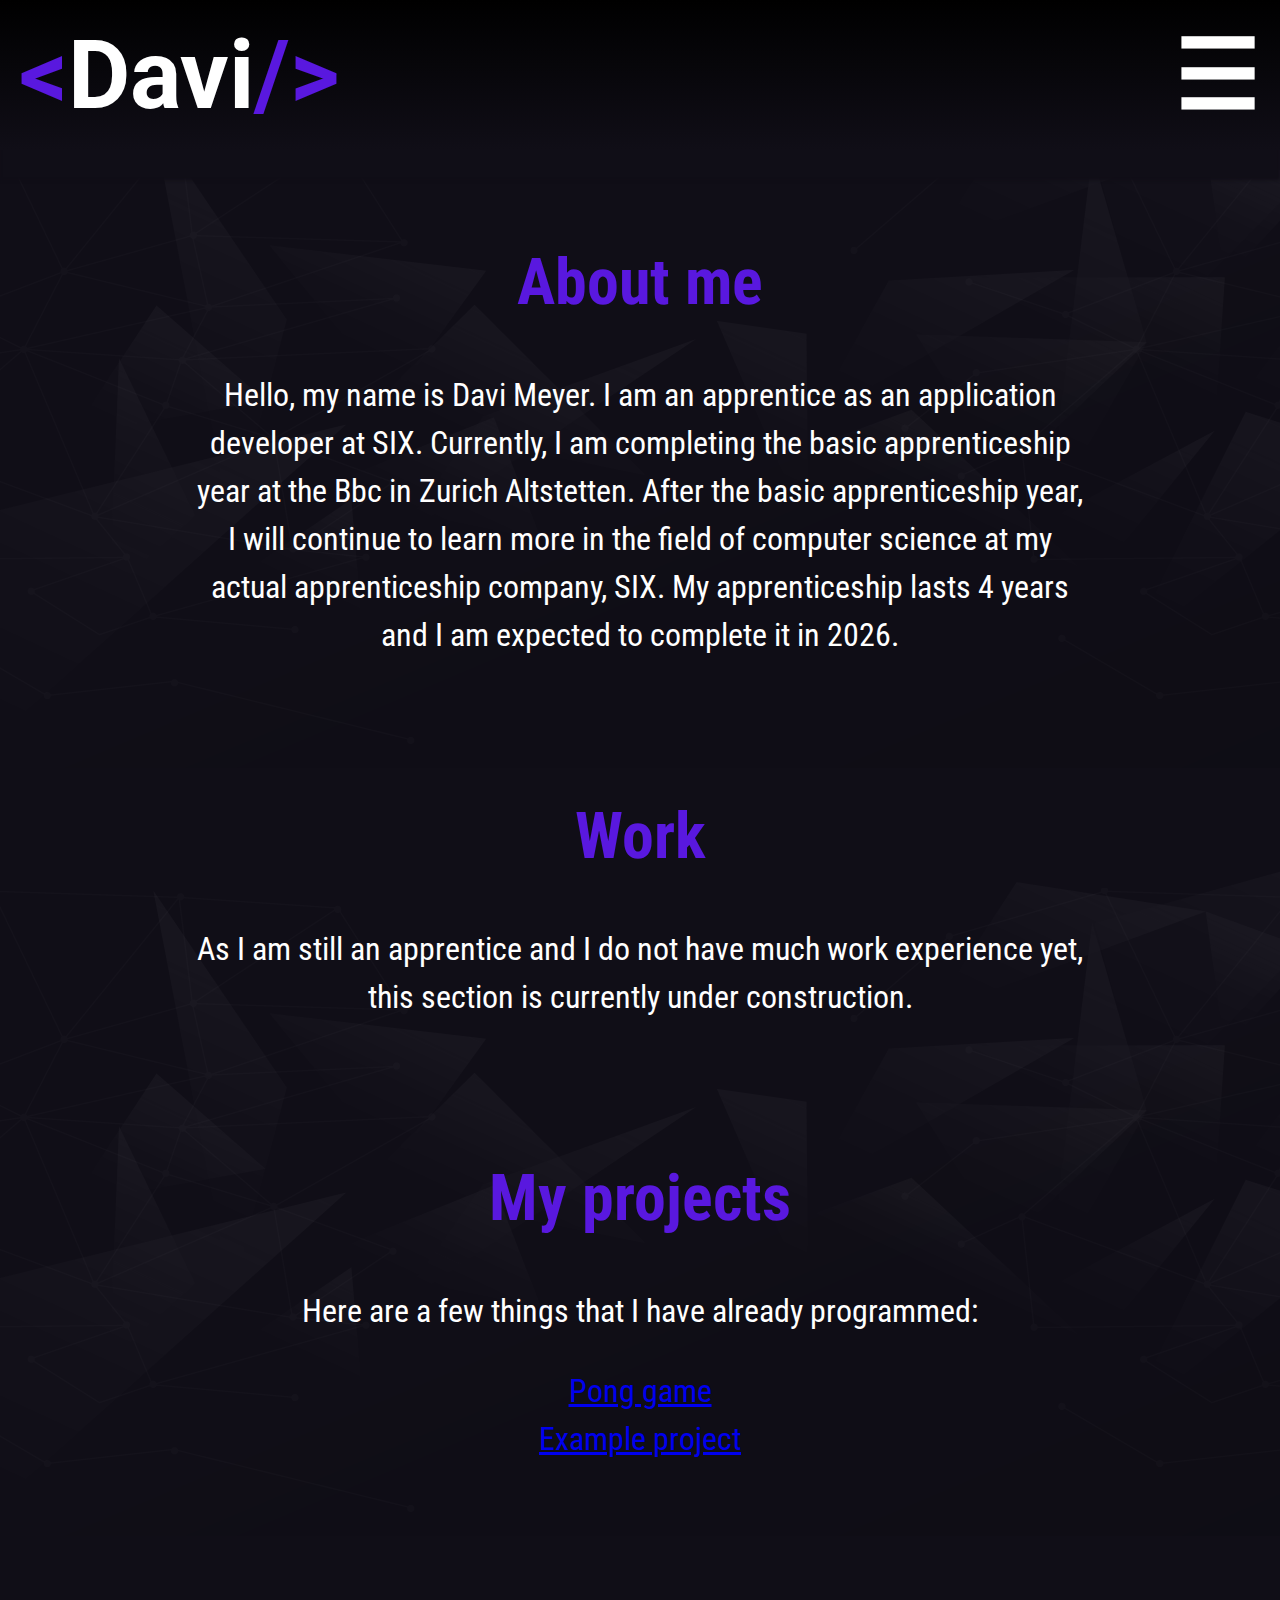
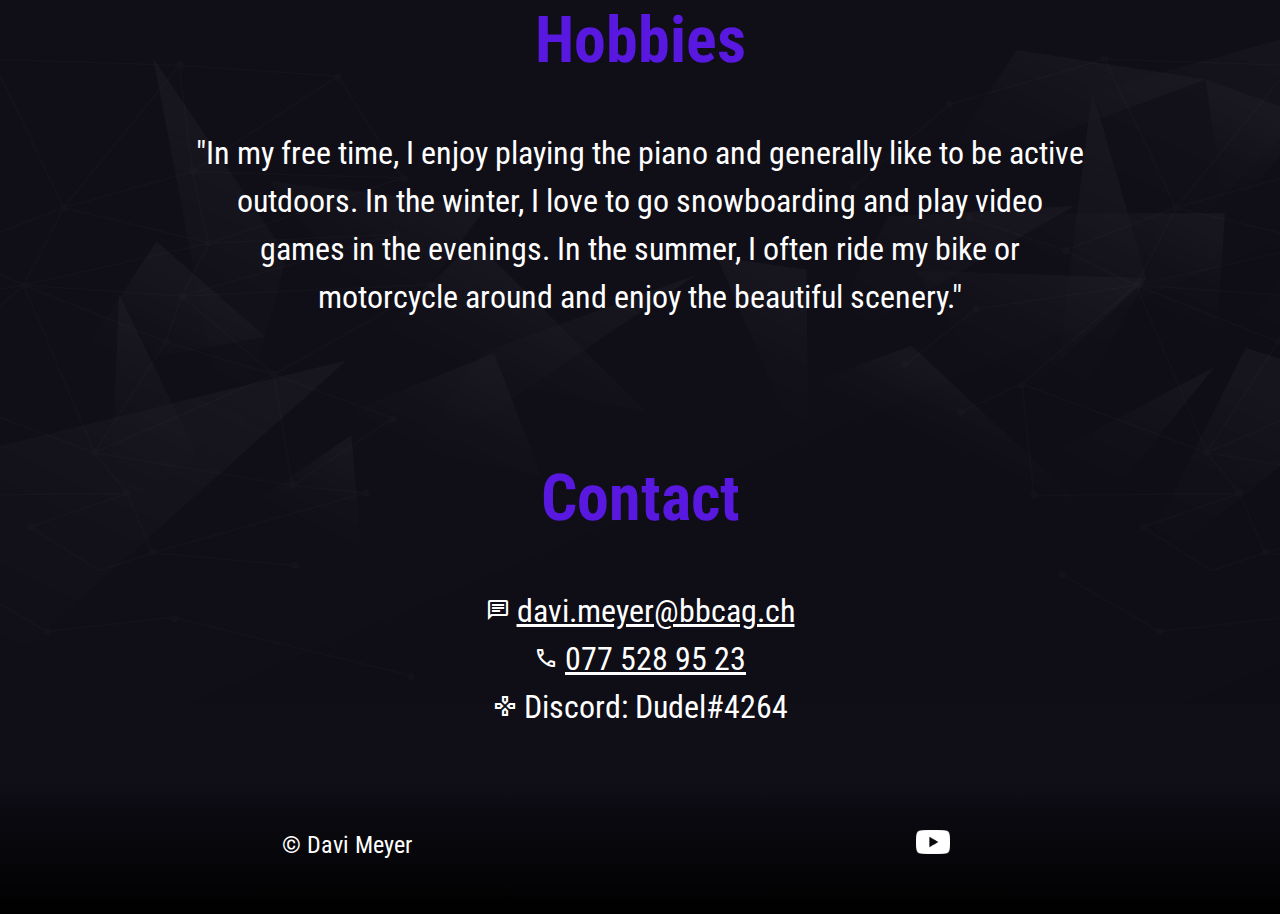
==== index.html @ 3e76d2bf "changes" ====
<!DOCTYPE html>
<html lang="en">

<head>
    <!-- Character encoding -->
    <meta charset="UTF-8">
    <!-- Compatibility with different browsers -->
    <meta http-equiv="X-UA-Compatible" content="IE=edge">
    <!-- Setting the viewport -->
    <meta name="viewport" content="width=device-width, initial-scale=1.0">
    <!-- Linking Google Fonts -->
    <link
        href="https://fonts.googleapis.com/css2?family=Roboto+Condensed&family=Roboto:ital,wght@0,100;0,300;0,400;0,500;0,700;0,900;1,100;1,300;1,400;1,500;1,700;1,900&display=swap"
        rel="stylesheet">
    <!-- Linking Material Symbols Outlined font -->
    <link rel="stylesheet"
        href="https://fonts.googleapis.com/css2?family=Material+Symbols+Outlined:opsz,wght,FILL,GRAD@20..48,100..700,0..1,-50..200" />
    <!-- Linking the CSS file -->
    <link rel="stylesheet" href="css/style.css">
    <!-- Setting the title of the page -->
    <title>My Website</title>
</head>

<body>
    <!-- Header with website title and menu button -->
    <header id="header">
        <!-- The website title -->
        <h1 class="title"><span>&lt;</span>Davi<span>/></span></h1>
        <!-- The menu button -->
        <h1 id="menu-button" class="menu">☰</h1>
    </header>

    <!-- Navigation menu -->
    <aside>
        <!-- Link to the About Me section -->
        <a href="#aboutme">
            <h2>About me</h2>
        </a>
        <!-- Link to the Work section -->
        <a href="#work">
            <h2>Work</h2>
        </a>
        <!-- Link to the My Projects section -->
        <a href="#myprojects">
            <h2>My projects</h2>
        </a>
        <!-- Link to the Hobbies section -->
        <a href="#hobbies">
            <h2>Hobbies</h2>
        </a>
        <!-- Link to the Contact section -->
        <a href="#contact">
            <h2>Contact</h2>
        </a>


    </aside>



    <!-- The "container" div holds all the sections of the webpage -->
    <div id="container">

        <!-- The "aboutme" section contains information about the author -->
        <section id="aboutme" class="text">

            <!-- Subtitle for the section -->
            <h3 class="subtitle ">About me</h3>
            <!-- Paragraph with information about the author -->
            <p>
                Hello, my name is Davi Meyer. I am an apprentice as an application developer at SIX. Currently, I am
                completing the basic apprenticeship year at the Bbc in Zurich Altstetten. After the basic apprenticeship
                year, I will continue to learn more in the field of computer science at my actual apprenticeship
                company,
                SIX. My apprenticeship lasts 4 years and I am expected to complete it in 2026.
            </p>
        </section>

        <!-- The "work" section contains information about the author's work experience -->
        <section id="work" class="text">

            <!-- Subtitle for the section -->
            <h3 class="subtitle ">Work</h3>
            <!-- Paragraph indicating that the section is under construction -->
            <p>
                As I am still an apprentice and I do not have much work experience yet,
                this section is currently under construction.
            </p>
        </section>

        <!-- The "myprojects" section contains information about the author's projects -->
        <section id="myprojects" class="text">

            <!-- Subtitle for the section -->
            <h3 class="subtitle ">My projects</h3>
            <!-- Introductory paragraph for the projects -->
            <p>
                Here are a few things that I have already programmed:
            </p>
            <!-- List of links to the projects -->
            <p class="links">
                <a href="pong.html">Pong game<br></a>
                <a href="exampleproject.html">Example project</a>
            </p>
        </section>

        <!-- The "hobbies" section contains information about the author's hobbies -->
        <section id="hobbies" class="text">

            <!-- Subtitle for the section -->
            <h3 class="subtitle">Hobbies</h3>
            <!-- Paragraph with information about the author's hobbies -->
            <p>
                "In my free time, I enjoy playing the piano and generally like to be active outdoors. In the winter, I
                love to go snowboarding and play video games in the evenings. In the summer, I often ride my bike or
                motorcycle around and enjoy the beautiful scenery."
            </p>
        </section>

        <!-- The "contact" section contains the author's contact information -->
        <section id="contact" class="text">

            <!-- Subtitle for the section -->
            <h3 class="subtitle ">Contact</h3>
            <!-- List of contact information -->
            <ul>
                <li>
                    <!-- Icon for chat -->
                    <span class="material-symbols-outlined">chat</span>
                    <!-- Email link -->
                    <a href="mailto:davi.meyer@bbcag.ch">davi.meyer@bbcag.ch<br></a>
                    <!-- Icon for phone -->
                    <span class="material-symbols-outlined">phone</span>
                    <!-- Phone number link -->
                    <a href="tel:0775289523">077 528 95 23<br></a>
                    <!-- Icon for gaming -->
                    <span class="material-symbols-outlined">Gamepad</span>
                    <!-- Discord username -->
                    Discord: Dudel#4264
                </li>
            </ul>
        </section>
    </div>
    <!-- Footer section -->
    <footer class="footer">
        <!-- Copyright notice -->
        <p>© Davi Meyer</p>
        <!-- Link to YouTube channel -->
        <a href="https://www.youtube.com/channel/UCku80wB7xf_oj-98qxGmGTw" target="_blank">
            <!-- YouTube logo -->
            <img src="/css/source/yt.png" alt="Youtube">
        </a>
    </footer>

    <!-- JavaScript source file -->
    <script src="JavaScript/script.js"></script>

</body>

</html>
---- css/style.css ----
/* Remove default margins and padding and set box-sizing to border-box */
* {
    margin: 0;
    padding: 0;
    box-sizing: border-box;
}

/* Set smooth scrolling behavior for the HTML element */
html {
    scroll-behavior: smooth;
}

/* Set font, size and color for h1 elements */
h1 {
    font-family: "Roboto";
    color: white;
    font-size: 1em;
}

/* Set styles for the .menu class */
.menu {
    user-select: none;
    /* Disable text selection */
    transition: all 300ms;
    /* Add transition effect to changes */
}

/* Set styles for .menu class when hovering over it */
.menu:hover {
    transform: scale(1.3);
    /* Scale up on hover */
}

/* Set font-family, color and line-height for paragraphs, h3, h4 and unordered lists */
p,
h3,
h4,
ul {
    font-family: 'Roboto Condensed', sans-serif;
    color: rgb(255, 255, 255);
}

/* Set the background image for the body */
body {
    background-image: url("source/darkblue.webp");
}

/* Set styles for the header */
header {
    font-size: 3em;
    /* Set font-size */
    position: sticky;
    /* Make the header stick to the top */
    top: 0;
    /* Place the header at the top of the page */
    display: flex;
    /* Use Flexbox layout */
    justify-content: space-between;
    /* Distribute space between elements evenly */
    align-items: center;
    /* Center elements vertically */
    padding: 0.4em;
    /* Add padding */
    background-image: linear-gradient(rgb(0, 0, 0), rgb(16, 14, 23));
    /* Add background gradient */
    box-shadow: 0 30px 3px 0 rgba(16, 14, 23, 1);
    /* Add a box shadow */
    z-index: 99;
    /* Set a high z-index to keep header on top */
}

/* Set styles for h3 elements within the .text class */
.text h3 {
    margin: 1em 0em;
    /* Add margin */
}

/* Set styles for the .text class */
.text {
    margin: 2em;
    /* Add margin */
    line-height: 1.5em;
    /* Set line-height */
}

/* Set styles for the .title class */
.title {
    user-select: none;
    /* Disable text selection */
}

/* Set styles for the .subtitle class */
.subtitle {
    color: rgb(89, 24, 223);
    /* Set text color */
}

/* Set styles for span elements within the .title class */
.title span {
    color: rgb(89, 24, 223);
    /* Set text color */
}

/* Define styles for aside element */
aside {
    /* Use grid layout */
    display: grid;
    /* Set element to a fixed position */
    position: fixed;
    /* Set the width to 100% of the viewport */
    width: 100vw;
    /* Set the background color */
    background: rgb(16, 14, 23);
    /* Automatically adjust the height */
    height: auto;
    /* Add padding */
    padding: 0.5em;
    /* Translate the element up by 40% of the viewport height */
    transform: translateY(-40vh);
    /* Add a transition effect */
    transition: transform 0.7s;
}

/* Style for the aside element */
aside.open {
    transform: translateX(0);
    /* The aside element will be translated horizontally to the left */
    transform: translateY(1em);
    /* The aside element will be translated vertically upward by 1em */
}

/* Style for h2 elements within aside */
aside h2 {
    line-height: 2;
    /* The line height is set to 2 */
    font-family: "Roboto";
    /* The font family is set to "Roboto" */
    color: rgb(89, 24, 223);
    /* The color of the text is set to a shade of purple */
    text-align: center;
    /* The text is centered */
}

/* Style for anchor elements within aside */
aside a {
    text-decoration: none;
    /* Remove the default text decoration for anchor elements */
}

/* Style for the section element */
section {
    scroll-margin-top: 170px;
    /* The top margin for scrolling is set to 170px */
}

/* Style for anchor elements within an unordered list */
ul a {
    color: white;
    /* The text color is set to white */
}

/* Style for unordered list elements */
ul {
    list-style-type: none;
    /* Remove the default list style */
}

/* Style for the footer element */
footer {
    display: grid;
    /* The footer is a grid container */
    grid-template-columns: 1fr 1fr;
    /* The grid has 2 equal-width columns */
    justify-content: center;
    /* Center the content horizontally within the grid */
    align-items: center;
    /* Center the items vertically within the grid */
    justify-items: center;
    /* Center the items horizontally within the grid */
    background-image: linear-gradient(rgb(16, 14, 23), rgb(0, 0, 0));
    /* Apply a linear gradient background */
    text-align: center;
    /* The text is centered */
    padding: 5vh 5vh;
    /* Add padding to the top and bottom of the footer */
    width: 100%;
    /* The footer takes up the full width of its parent container */
    height: auto;
    /* The height is set to auto */
}

/* Style for image elements within the footer */
.footer img {
    height: 1em;
    /* The height is set to 1em */
    width: auto;
    /* The width is set to auto */
    user-select: none;
    /* Disable user selection for the image */
}

/* Style for image elements with the class "ponggame" */
.ponggame img {
    width: 100%;
    /* The image takes up the full width of its parent container */
    height: auto;
    /* The height is set to auto */
}

/* Style for elements with the class "download" */
.download {
    font-size: 1.1em;
    /* The font size is set to 1.1em */
    margin: 1em 0em;
    /* Add a margin of 1em to the top and bottom */
}

/* Style for elements with the class "quellen" */
.quellen {
    font-size: 0.8em;
    /* The font size is set to 0.8em */
}

/* Add margin-top to links element */
.links {
    margin-top: 1em;
}

/* Media query for screen width of 800px or greater */
@media screen and (min-width: 800px) {

    /* Style for container element */
    #container {
        display: grid;
    }

    /* Style for title, menu and subtitle elements */
    .title,
    .menu,
    .subtitle {
        font-size: 2em;
    }

    /* Style for text elements */
    .text {
        font-size: 2em;
        margin: 5vh 15vw;
        text-align: center;
    }

    /* Style for h2 elements within aside element */
    aside h2 {
        font-size: 4em;
        line-height: 1.3;
        font-family: "Roboto";
        color: rgb(89, 24, 223);
        text-align: center;
    }

    /* Style for aside element */
    aside {
        display: grid;
        position: fixed;
        width: 100vw;
        background: rgb(16, 14, 23);
        padding: 0.5em;
        transform: translateY(-100vh);
        transition: transform 0.7s
    }

    /* Style for footer element */
    footer {
        padding: 6vh;
        font-size: 1.5em;
    }

    /* Style for section element */
    section {
        scroll-margin-top: 200px;
    }
}
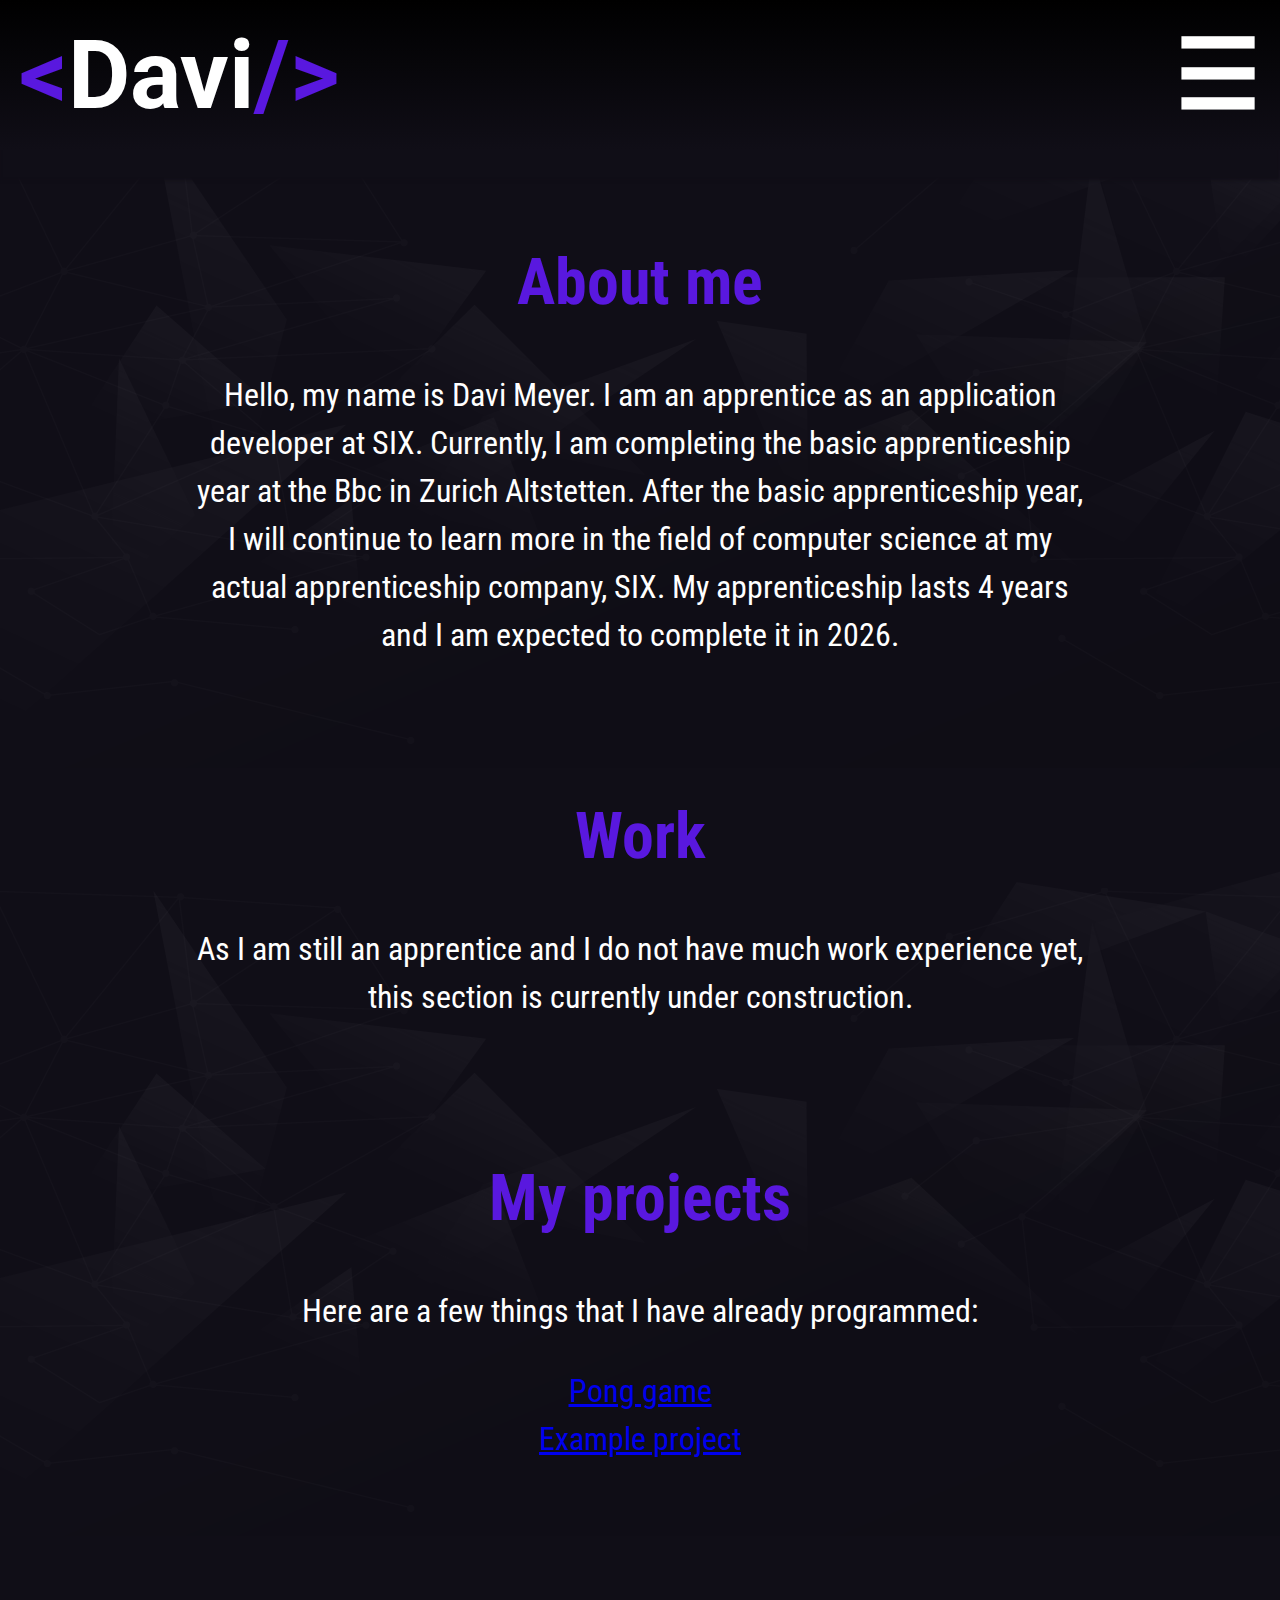
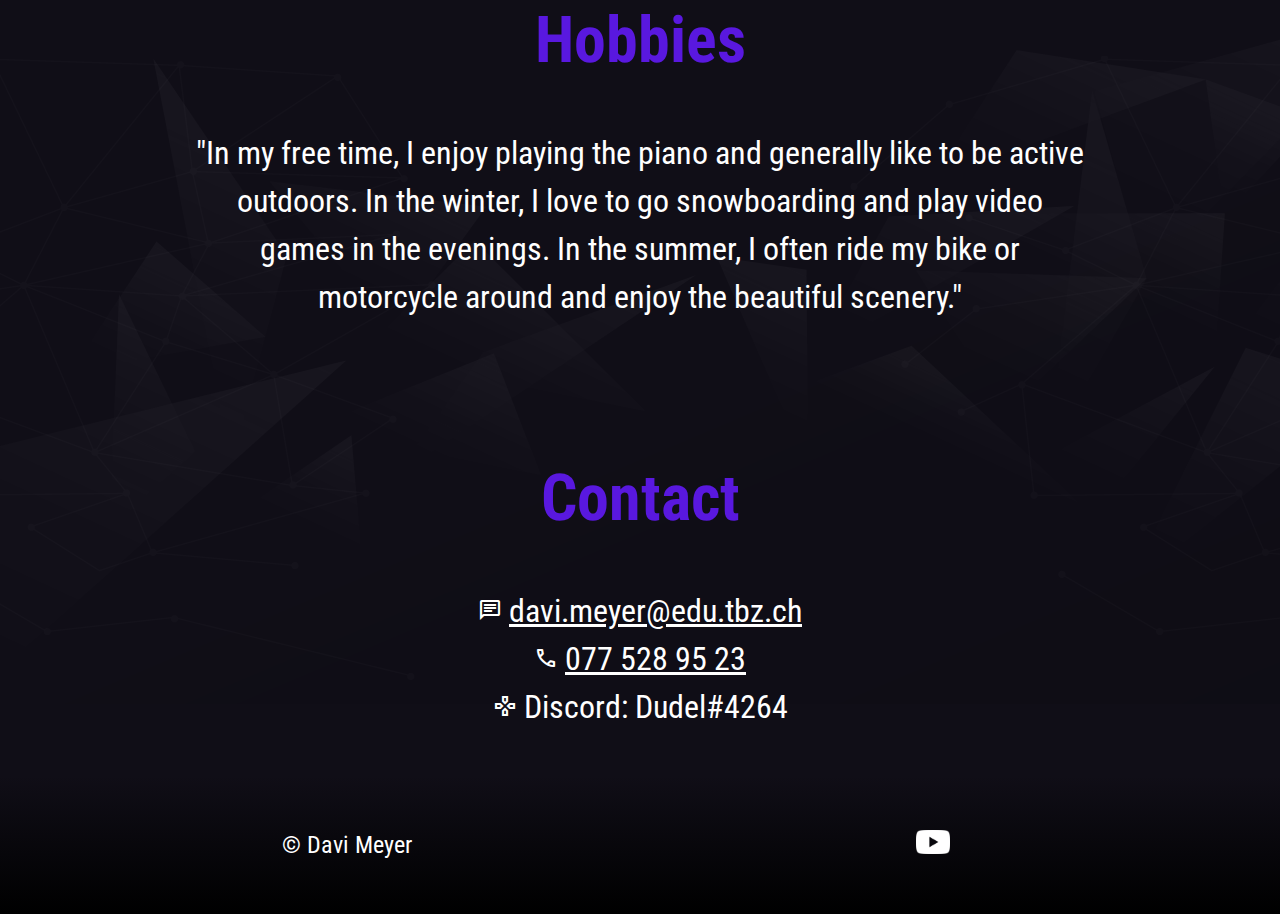
==== commit ec5df1ea: "contact changes" ====
--- a/index.html
+++ b/index.html
@@ -128,7 +128,7 @@
                     <!-- Icon for chat -->
                     <span class="material-symbols-outlined">chat</span>
                     <!-- Email link -->
-                    <a href="mailto:davi.meyer@bbcag.ch">davi.meyer@bbcag.ch<br></a>
+                    <a href="mailto:davi.meyer@edu.tbz.ch?subject=Portfolio feedback">davi.meyer@edu.tbz.ch<br></a>
                     <!-- Icon for phone -->
                     <span class="material-symbols-outlined">phone</span>
                     <!-- Phone number link -->
